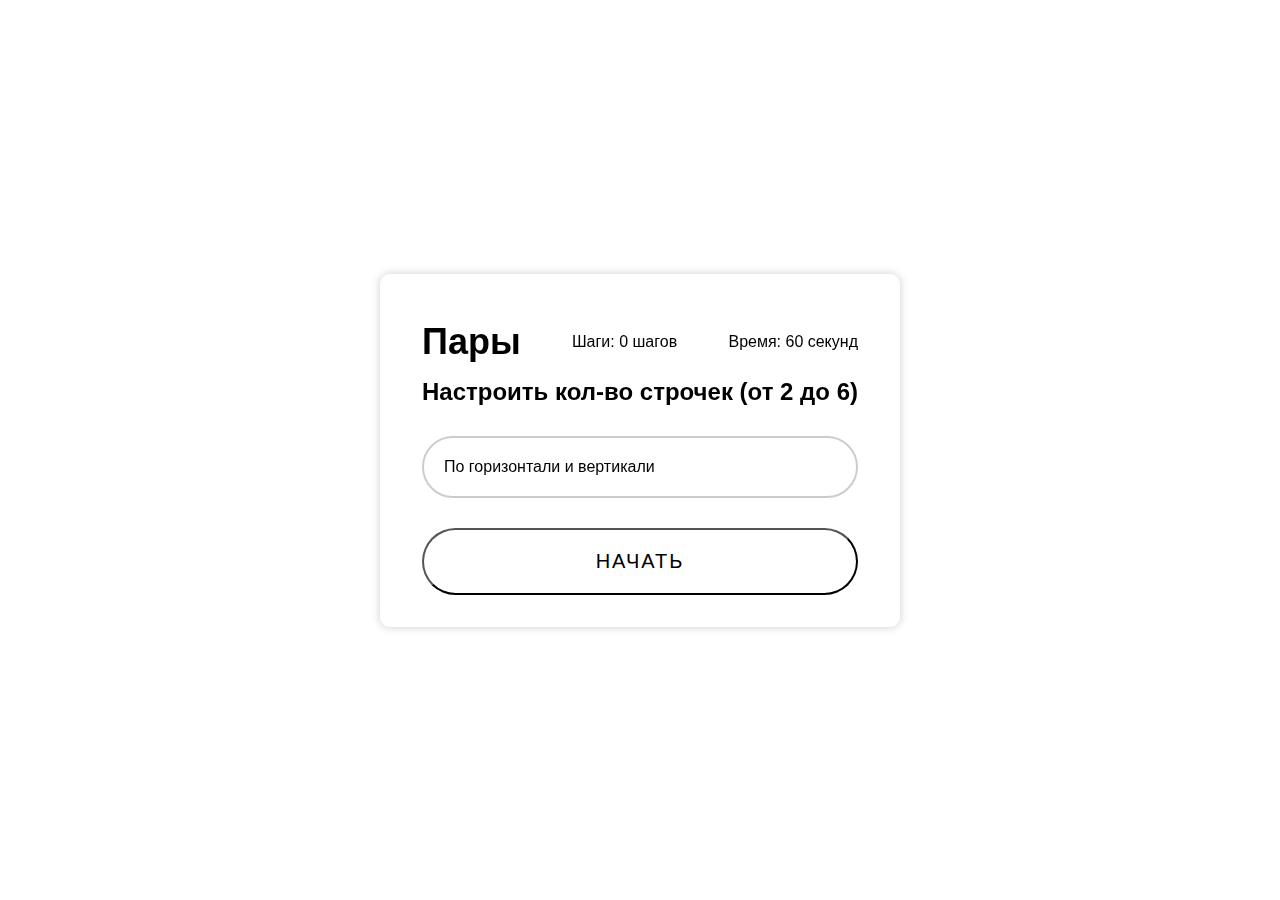
==== Couples/index.html @ f5039fd8 "Игра в пары" ====
<!DOCTYPE html>
<html lang="en">
<head>
    <meta charset="UTF-8">
    <meta name="viewport" content="width=device-width, initial-scale=1.0">
    <title>Игра в пары</title>
    <link rel="stylesheet" href="style.css">
</head>
<body>
    <div class="content">
        <main class="main">
            <div class="state">
                <h1 class="state__title">Пары</h1>
                <p class="state__move">Шаги: 0 шагов</p>
                <p class="state__time">Время: 60 секунд</p>
            </div>
            <div class="board" id="gameBoard">
                <h2 class="board__title">Настроить кол-во строчек (от 2 до 6)</h2>
            </div>
            <form class="board__form">
                <input type="number" min="2" max="6" step="2" placeholder="По горизонтали и вертикали" class="board__input">
                <button type="button" class="board__button">Начать</button>
            </form>
        </main>
        <div class="confetti"></div>
    </div>
    <script src="script.js"></script>
</body>
</html>
---- Couples/style.css ----
* {
    padding: 0;
    margin: 0;
    box-sizing: border-box;
}

body {
  font-family: Verdana, sans-serif;
}

/* Обертка всего контента игры */
.content {
  display: flex;
  align-items: center;
  justify-content: center;
  color: black;
  min-height: 100vh;
}

/* В этом элементе сгруппированы все элементы карточки игры: заголовки, игровая информация, поле ввода, кнопка, а в будущем и игровое поле */
.main {
  background-color: transparent;
  border: 2px solid rgba(255, 255, 255, .2);
  backdrop-filter: blur(20px);
  box-shadow: 0 0 10px rgba(0, 0, 0, .2);
  border-radius: 10px;
  padding: 30px 40px;
}

/* Элемент, в котором группируются вся игровая информация: название игры, кол-во шагов и оставшееся время */
.state {
  display: flex;
  justify-content: space-between;
  align-items: center;
}

/* Название игры */
.state__title{
  font-size: 36px;
  text-align: center;
  margin: 15px 0;
}

/* Поле ввода числового типа */
.board__input {
  width: 100%;
  height: 100%;
  background: transparent;
  outline: none;
  border: 2px solid rgba(0,0,0, .2);
  border-radius: 40px;
  font-size: 16px;
  padding: 20px 45px 20px 20px;
  margin: 30px 0;

}

/* Стили для замещающего текста внутри поля ввода */
.board__input::placeholder {
  color: black;
}

/* Стили для состояния focus поля ввода */
.board__input:focus {
  border: 2px solid black;
}

/* Кнопка "Начать" */
.board__button  {
  width: 100%;
  font-size: 20px;
  text-transform: uppercase;
  letter-spacing: 2px;
  background: #fff;
  color:#000;
  border-radius: 40px;
  padding: 20px;
  cursor: pointer;
}

/* Состояние наведения курсора мыши на кнопку */
.board__button:hover{
  color: rgba(181, 13, 181, 0.7);
}
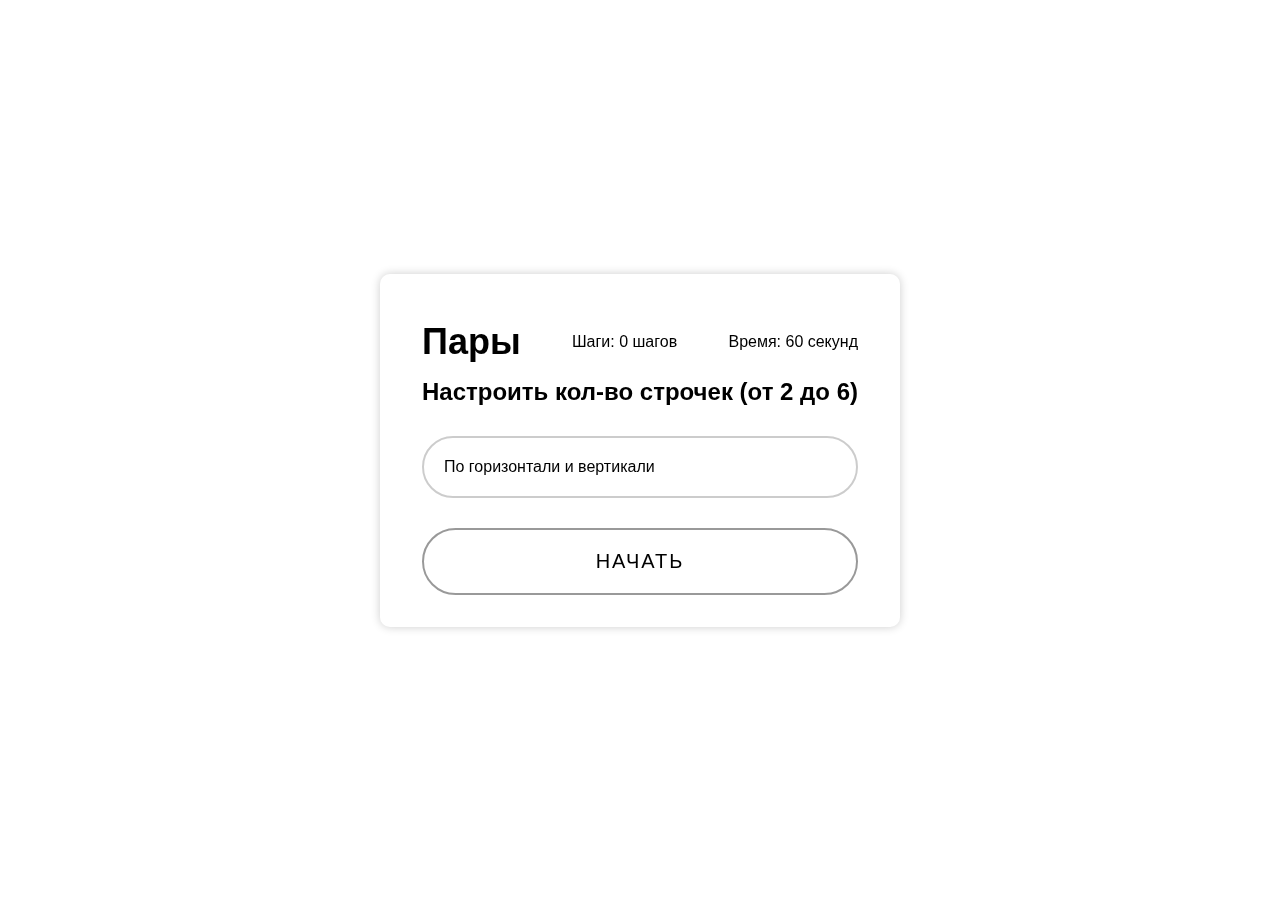
==== commit 936f3372: "Игра в пары 1.1" ====
--- a/Couples/index.html
+++ b/Couples/index.html
@@ -5,6 +5,7 @@
     <meta name="viewport" content="width=device-width, initial-scale=1.0">
     <title>Игра в пары</title>
     <link rel="stylesheet" href="style.css">
+    <link rel="stylesheet" href="href='https://cdnjs.cloudflare.com/ajax/libs/font-awesome/6.2.0/css/all.min.css">
 </head>
 <body>
     <div class="content">
@@ -19,11 +20,22 @@
             </div>
             <form class="board__form">
                 <input type="number" min="2" max="6" step="2" placeholder="По горизонтали и вертикали" class="board__input">
-                <button type="button" class="board__button">Начать</button>
+                <button type="button" class="button board__button">Начать</button>
             </form>
         </main>
         <div class="confetti"></div>
     </div>
+    <template id="gameTableTemplate">
+        <div class="table">
+            <button class="button table__button">Рестарт</button>
+        </div>
+    </template>
+    <template id="cardTemplate">
+        <div class="card">
+            <i class="flipped-icon fa" id="flippedIcon"></i>
+            <i class="default-icon fa fa-question-circle"></i>
+        </div>
+    </template>
     <script src="script.js"></script>
 </body>
 </html>
--- a/Couples/style.css
+++ b/Couples/style.css
@@ -1,11 +1,16 @@
 * {
-    padding: 0;
-    margin: 0;
-    box-sizing: border-box;
+  padding: 0;
+  margin: 0;
+  box-sizing: border-box;
 }
 
 body {
   font-family: Verdana, sans-serif;
+  background-image: url(./img/img.png);
+  background-position: center;
+  background-repeat: no-repeat;
+  background-size: cover;
+  overflow-y: hidden;
 }
 
 /* Обертка всего контента игры */
@@ -35,7 +40,7 @@
 }
 
 /* Название игры */
-.state__title{
+.state__title {
   font-size: 36px;
   text-align: center;
   margin: 15px 0;
@@ -47,7 +52,7 @@
   height: 100%;
   background: transparent;
   outline: none;
-  border: 2px solid rgba(0,0,0, .2);
+  border: 2px solid rgba(0, 0, 0, .2);
   border-radius: 40px;
   font-size: 16px;
   padding: 20px 45px 20px 20px;
@@ -65,20 +70,47 @@
   border: 2px solid black;
 }
 
-/* Кнопка "Начать" */
-.board__button  {
+/* Все кнопки */
+.button {
   width: 100%;
   font-size: 20px;
   text-transform: uppercase;
   letter-spacing: 2px;
-  background: #fff;
-  color:#000;
+  background-color: transparent;
+  color: #000;
+  border: 2px solid rgba(0, 0, 0, .4);
   border-radius: 40px;
   padding: 20px;
   cursor: pointer;
 }
 
 /* Состояние наведения курсора мыши на кнопку */
-.board__button:hover{
+.button:hover {
   color: rgba(181, 13, 181, 0.7);
+}
+
+/* Игровое поле */
+.table {
+  display: grid;
+  min-width: 500px;
+  max-width: 1000px;
+  margin-bottom: 20px;
+  gap: 10px;
+}
+
+/* Отдельно взятая карточка */
+.card {
+  aspect-ratio: 1;
+  display: flex;
+  justify-content: center;
+  align-items: center;
+  background-color: rgba(218, 69, 218, 0.6);
+  border-radius: 5px;
+  transition: .3s;
+  font-size: 30px;
+  cursor: pointer;
+}
+
+.card:hover {
+  background-color: rgba(218, 69, 218, 1);
 }